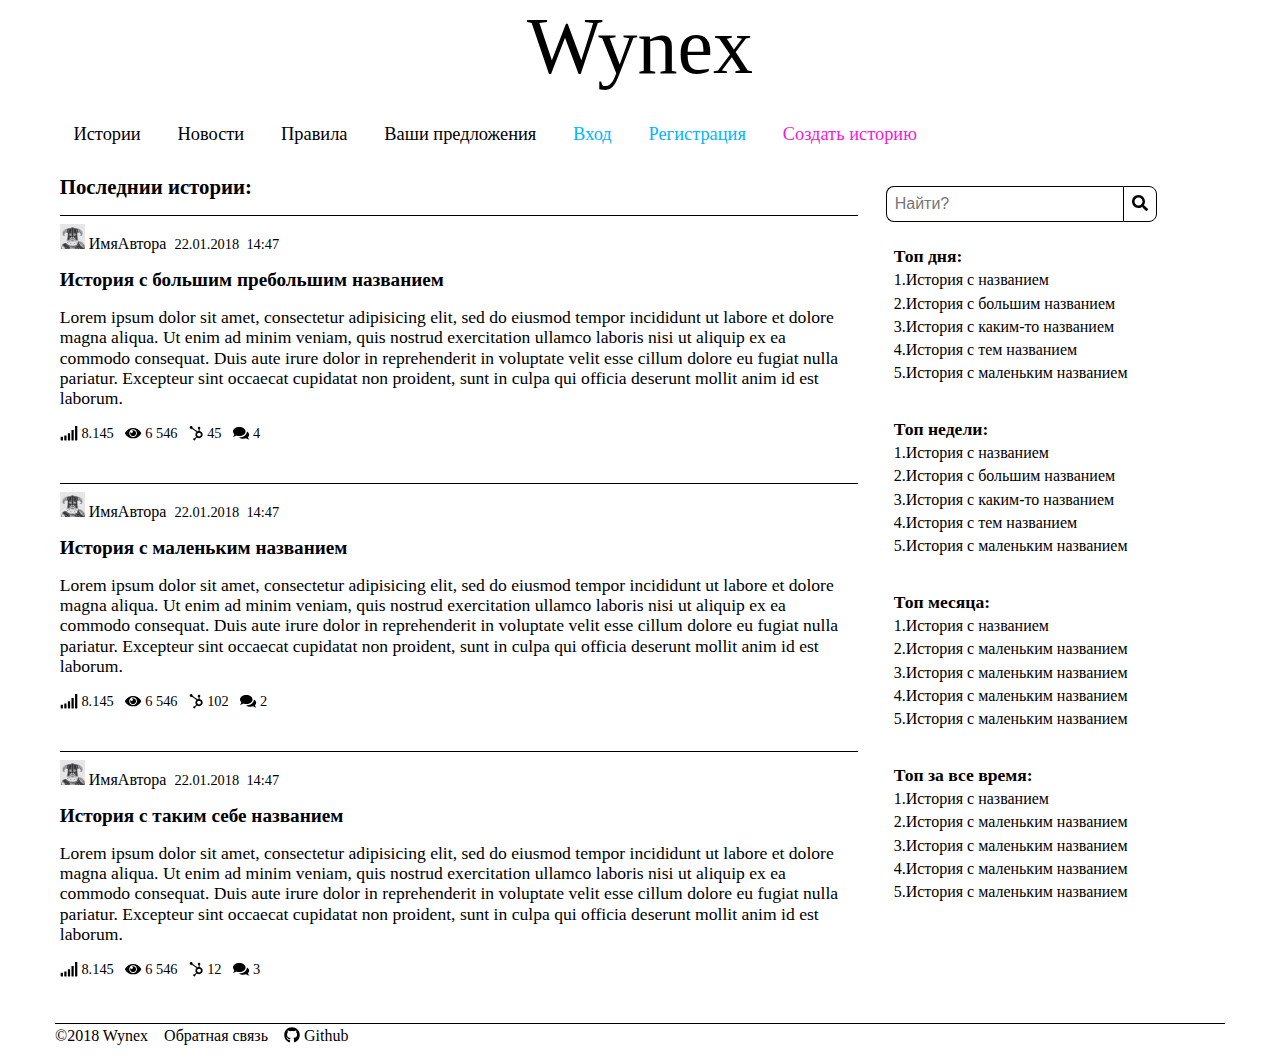
==== index.html @ a9434b26 "some upgrade" ====
<!DOCTYPE html>
<html lang="ru">
	<head>
		<meta charset="UTF-8">
		<meta name="viewport" content="width=device-width, initial-scale=1">
		<title>Wynex</title>
		<link rel="stylesheet" type="text/css" href="vendors/normolize/normolize.css">
		<link rel="stylesheet" type="text/css" href="resources/css/style.css">
		<script defer src="resources/icons/fontawesome-free-5.0.2/svg-with-js/js/fontawesome-all.min.js"></script>
	</head>
	<body>
		<div class="wrapper">
			<header class="header">
				<a href="#" class="header__main-name">Wynex</a>
			</header>
			<nav class="nav">
				<div class="nav__part">
					<a href="index.html">
						<div class="nav__ellement">
							<span>Истории</span>
						</div>
					</a>
					<a href="#">
						<div class="nav__ellement">
							<span>Новости</span>
						</div>
					</a>
					<a href="public/rules.html">
						<div class="nav__ellement">
							<span>Правила</span>
						</div>
					</a>
					<a href="#">
						<div class="nav__ellement">
							<span>Ваши предложения</span>
						</div>
					</a>
				</div>
				<div class="nav__part">
					<a href="#">
						<div class="nav__ellement">
							<span class="nav__ellement-registration">Вход</span>
						</div>
					</a>
					<a href="public/registration.html">
						<div class="nav__ellement">
							<span class="nav__ellement-registration">Регистрация</span>
						</div>
					</a>
					<a href="#">
						<div class="nav__ellement">
							<span class="nav__ellement-create">Создать историю</span>
						</div>
					</a>
				</div>
			</nav>
			<section class="content">
				<main class="main">
					<h1 class="main__name-rendor">Последнии истории:</h1>
					<article class="main__block-story">
						<div class="block-story__info-avtor">
							<a href="public/profile.html">
								<img src="resources/img/defolt_profile.jpg" alt="picture" width="25px">
								<span>ИмяАвтора&nbsp;</span>
							</a>
							<span class="__data">22.01.2018&nbsp;&nbsp;14:47</span>
						</div>
						<div class="block-story__title">
							<a href="#">
								<h2>История с большим пребольшим названием</h2>
							</a>
						</div>
						<div class="block-story__discripption">
							<p>Lorem ipsum dolor sit amet, consectetur adipisicing elit, sed do eiusmod tempor incididunt ut labore et dolore magna aliqua. Ut enim ad minim veniam, quis nostrud exercitation ullamco laboris nisi ut aliquip ex ea commodo consequat. Duis aute irure dolor in reprehenderit in voluptate velit esse cillum dolore eu fugiat nulla pariatur. Excepteur sint occaecat cupidatat non proident, sunt in culpa qui officia deserunt mollit anim id est laborum.</p>
						</div>
						<div class="block-story__info-story">
							<span class="info-story__element">
								<i class="fas fa-signal"></i>&nbsp;8.145
							</span>
							&nbsp;
							<span class="info-story__element">
								<i class="fas fa-eye"></i>&nbsp;6 546
							</span>
							&nbsp;
							<span class="info-story__element">
								<i class="fab fa-hubspot"></i>&nbsp;45
							</span>
							&nbsp;
							<span class="info-story__element">
								<i class="fas fa-comments"></i>&nbsp;4
							</span>
						</div>
					</article>
					<article class="main__block-story">
						<div class="block-story__info-avtor">
							<a href="public/profile.html">
								<img src="resources/img/defolt_profile.jpg" alt="picture" width="25px">
								<span>ИмяАвтора&nbsp;</span>
							</a>
							<span class="__data">22.01.2018&nbsp;&nbsp;14:47</span>
						</div>
						<div class="block-story__title">
							<a href="#">
								<h2>История с маленьким названием</h2>
							</a>
						</div>
						<div class="block-story__discripption">
							<p>Lorem ipsum dolor sit amet, consectetur adipisicing elit, sed do eiusmod tempor incididunt ut labore et dolore magna aliqua. Ut enim ad minim veniam, quis nostrud exercitation ullamco laboris nisi ut aliquip ex ea commodo consequat. Duis aute irure dolor in reprehenderit in voluptate velit esse cillum dolore eu fugiat nulla pariatur. Excepteur sint occaecat cupidatat non proident, sunt in culpa qui officia deserunt mollit anim id est laborum.</p>
						</div>
						<div class="block-story__info-story">
							<span class="info-story__element">
								<i class="fas fa-signal"></i>&nbsp;8.145
							</span>
							&nbsp;
							<span class="info-story__element">
								<i class="fas fa-eye"></i>&nbsp;6 546
							</span>
							&nbsp;
							<span class="info-story__element">
								<i class="fab fa-hubspot"></i>&nbsp;102
							</span>
							&nbsp;
							<span class="info-story__element">
								<i class="fas fa-comments"></i>&nbsp;2
							</span>
						</div>
					</article>
					<article class="main__block-story">
						<div class="block-story__info-avtor">
							<a href="public/profile.html">
								<img src="resources/img/defolt_profile.jpg" alt="picture" width="25px">
								<span>ИмяАвтора&nbsp;</span>
							</a>
							<span class="__data">22.01.2018&nbsp;&nbsp;14:47</span>
						</div>
						<div class="block-story__title">
							<a href="#">
								<h2>История с таким себе названием</h2>
							</a>
						</div>
						<div class="block-story__discripption">
							<p>Lorem ipsum dolor sit amet, consectetur adipisicing elit, sed do eiusmod tempor incididunt ut labore et dolore magna aliqua. Ut enim ad minim veniam, quis nostrud exercitation ullamco laboris nisi ut aliquip ex ea commodo consequat. Duis aute irure dolor in reprehenderit in voluptate velit esse cillum dolore eu fugiat nulla pariatur. Excepteur sint occaecat cupidatat non proident, sunt in culpa qui officia deserunt mollit anim id est laborum.</p>
						</div>
						<div class="block-story__info-story">
							<span class="info-story__element">
								<i class="fas fa-signal"></i>&nbsp;8.145
							</span>
							&nbsp;
							<span class="info-story__element">
								<i class="fas fa-eye"></i>&nbsp;6 546
							</span>
							&nbsp;
							<span class="info-story__element">
								<i class="fab fa-hubspot"></i>&nbsp;12
							</span>
							&nbsp;
							<span class="info-story__element">
								<i class="fas fa-comments"></i>&nbsp;3
							</span>
						</div>
					</article>
				</main>
				<aside class="sidebar">
					<div class="sidebar__search">
						<div class="sidebar__hide-list">
							<i class="fas fa-bars"></i>
						</div>
						<input type="txt" name="search" placeholder="Найти?" class="search__input"><button class="search__btn"><i class="fas fa-search"></i></button>
					</div>
					<div class="sidebar__tops">
						<div class="tops__period">
							<div><h3>Топ дня:</h3></div>
							<div class="tops__story">
								<a href="#">1.История с названием</a>
							</div>
							<div class="tops__story">
								<a href="#">2.История с большим названием</a>
							</div>
							<div class="tops__story">
								<a href="#">3.История с каким-то названием</a>
							</div>
							<div class="tops__story">
								<a href="#">4.История с тем названием</a>
							</div>
							<div class="tops__story">
								<a href="#">5.История с маленьким названием</a>
							</div>
						</div>
						<div class="tops__period">
							<div><h3>Топ недели:</h3></div>
							<div class="tops__story">
								<a href="#">1.История с названием</a>
							</div>
							<div class="tops__story">
								<a href="#">2.История с большим названием</a>
							</div>
							<div class="tops__story">
								<a href="#">3.История с каким-то названием</a>
							</div>
							<div class="tops__story">
								<a href="#">4.История с тем названием</a>
							</div>
							<div class="tops__story">
								<a href="#">5.История с маленьким названием</a>
							</div>
						</div>
						<div class="tops__period">
							<div><h3>Топ месяца:</h3></div>
							<div class="tops__story">
								<a href="#">1.История с названием</a>
							</div>
							<div class="tops__story">
								<a href="#">2.История с маленьким названием</a>
							</div>
							<div class="tops__story">
								<a href="#">3.История с маленьким названием</a>
							</div>
							<div class="tops__story">
								<a href="#">4.История с маленьким названием</a>
							</div>
							<div class="tops__story">
								<a href="#">5.История с маленьким названием</a>
							</div>
						</div>
						<div class="tops__period">
							<div><h3>Топ за все время:</h3></div>
							<div class="tops__story">
								<a href="#">1.История с названием</a>
							</div>
							<div class="tops__story">
								<a href="#">2.История с маленьким названием</a>
							</div>
							<div class="tops__story">
								<a href="#">3.История с маленьким названием</a>
							</div>
							<div class="tops__story">
								<a href="#">4.История с маленьким названием</a>
							</div>
							<div class="tops__story">
								<a href="#">5.История с маленьким названием</a>
							</div>
						</div>
					</div>
				</aside>
			</section>
			<footer class="footer">
				<span>&copy;2018 Wynex</span>
				<a href="#" class="footer__element">Обратная связь</a>
				<a href="#" class="footer__element"><i class="fab fa-github"></i>&nbsp;Github</a>
			</footer>
		</div>
	</body>
	<script src="resources/js/code.js"></script>
</html>
---- vendors/normolize/normolize.css ----
/* my */
* {
  box-sizing: border-box;
  margin: 0;
  padding: 0;
}

button {
  cursor: pointer;
}

/*! normalize.css v7.0.0 | MIT License | github.com/necolas/normalize.css */
html {
  line-height: 1.15; /* 1 */
  -ms-text-size-adjust: 100%; /* 2 */
  -webkit-text-size-adjust: 100%; /* 2 */
}

body {
  margin: 0;
}

article,
aside,
footer,
header,
nav,
section {
  display: block;
}

h1 {
  font-size: 2em;
  margin: 0.67em 0;
}

figcaption,
figure,
main { /* 1 */
  display: block;
}


figure {
  margin: 1em 40px;
}

hr {
  box-sizing: content-box; /* 1 */
  height: 0; /* 1 */
  overflow: visible; /* 2 */
}

pre {
  font-family: monospace, monospace; /* 1 */
  font-size: 1em; /* 2 */
}

a {
  background-color: transparent; /* 1 */
  -webkit-text-decoration-skip: objects; /* 2 */
}

abbr[title] {
  border-bottom: none; /* 1 */
  text-decoration: underline; /* 2 */
  text-decoration: underline dotted; /* 2 */
}

b,
strong {
  font-weight: inherit;
}

b,
strong {
  font-weight: bolder;
}

code,
kbd,
samp {
  font-family: monospace, monospace; /* 1 */
  font-size: 1em; /* 2 */
}

dfn {
  font-style: italic;
}

mark {
  background-color: #ff0;
  color: #000;
}

small {
  font-size: 80%;
}

sub,
sup {
  font-size: 75%;
  line-height: 0;
  position: relative;
  vertical-align: baseline;
}

sub {
  bottom: -0.25em;
}

sup {
  top: -0.5em;
}

audio,
video {
  display: inline-block;
}

audio:not([controls]) {
  display: none;
  height: 0;
}

img {
  border-style: none;
}

svg:not(:root) {
  overflow: hidden;
}

button,
input,
optgroup,
select,
textarea {
  font-family: sans-serif; /* 1 */
  font-size: 100%; /* 1 */
  line-height: 1.15; /* 1 */
  margin: 0; /* 2 */
}

button,
input { /* 1 */
  overflow: visible;
}

button,
select { /* 1 */
  text-transform: none;
}

button,
html [type="button"], /* 1 */
[type="reset"],
[type="submit"] {
  -webkit-appearance: button; /* 2 */
}

button::-moz-focus-inner,
[type="button"]::-moz-focus-inner,
[type="reset"]::-moz-focus-inner,
[type="submit"]::-moz-focus-inner {
  border-style: none;
  padding: 0;
}

button:-moz-focusring,
[type="button"]:-moz-focusring,
[type="reset"]:-moz-focusring,
[type="submit"]:-moz-focusring {
  outline: 1px dotted ButtonText;
}

fieldset {
  padding: 0.35em 0.75em 0.625em;
}

legend {
  box-sizing: border-box; /* 1 */
  color: inherit; /* 2 */
  display: table; /* 1 */
  max-width: 100%; /* 1 */
  padding: 0; /* 3 */
  white-space: normal; /* 1 */
}

progress {
  display: inline-block; /* 1 */
  vertical-align: baseline; /* 2 */
}

textarea {
  overflow: auto;
}

[type="checkbox"],
[type="radio"] {
  box-sizing: border-box; /* 1 */
  padding: 0; /* 2 */
}

[type="number"]::-webkit-inner-spin-button,
[type="number"]::-webkit-outer-spin-button {
  height: auto;
}

[type="search"] {
  -webkit-appearance: textfield; /* 1 */
  outline-offset: -2px; /* 2 */
}

[type="search"]::-webkit-search-cancel-button,
[type="search"]::-webkit-search-decoration {
  -webkit-appearance: none;
}

::-webkit-file-upload-button {
  -webkit-appearance: button; /* 1 */
  font: inherit; /* 2 */
}

details, /* 1 */
menu {
  display: block;
}

summary {
  display: list-item;
}

canvas {
  display: inline-block;
}

template {
  display: none;
}

[hidden] {
  display: none;
}
---- resources/css/style.css ----
/*** MEDIA ***/
@media screen and (min-width: 340px) {

	.wrapper {
		width: 100%;
	}

	.content {
		flex-direction: column;
	}

	.main {
		order: 1;
		width: 100%;
	}

	.sidebar {
		width: 100%;
		margin-top: 2em;
	}

	.sidebar__tops {
		flex-direction: column;
	}

	.tops__period {
		width: 100%;
		margin: 1em 0;
	}

	.search__input {
		width: 70%;
	}

	.sidebar__hide-list {
		display: inline-block;
	}

	.nav {
		display: none;
		flex-direction: column;
	}

	.nav__part {
		flex-direction: column;
	}

	.registr-form__input {
		width: 10em;
	}

}

@media screen and (min-width: 540px) {
	.wrapper {
		max-width: 540px;
	}

	.nav__part {
		display: flex;
		flex-direction: row;
	}

	.nav {
		flex-direction: column;
	}

	.registr-form__input {
		width: 15em;
	}

	/** поменять ордеры и сделать выпадающий список топы ввер/**/
}

@media screen and (min-width: 750px) {
	.wrapper {
		max-width: 750px;
	}

	.search__input {
		width: 90%;
	}

	.sidebar__tops {
		flex-direction: row;
		flex-wrap: wrap;
	}

	.tops__period {
		width: 50%;
	}

	.registr-form__input {
		width: 20em;
	}

}

@media screen and (min-width: 970px) {
	.wrapper {
		max-width: 970px;
	}

	.content {
		flex-direction: row;
	}

	.main {
		order: 0;
		width: 69%;
		margin-right: 2%;
	}

	.sidebar {
		width: 29%;
	}

	.sidebar__tops {
		flex-direction: column;
	}

	.tops__period {
		margin: 1em 0;
		width: 100%;
	}

	.search__input {
		width: 70%;
	}

	.sidebar__hide-list {
		display: none;
	}

	.nav {
		display: flex;
		flex-direction: row;
	}

}
@media screen and (min-width: 1170px) {
	.wrapper {
		max-width: 1170px;
	}
}
@media screen and (min-width: 1366px) {
	.wrapper {
		max-width: 1366px;
	}
}
/*** ***/
html,
body {
	width: 100%;
	height: 100%;
}

a {
	color: black;
	text-decoration: none;
}

.wrapper {
	margin: auto;
	display: flex;
	flex-direction: column;
	width: 100%;
	min-height: 100%;
}

h1 {
	font-size: 1.3em;
	margin: 0;
}

h2 {
	font-size: 1.2em;
	margin: 0;
}

h3 {
	font-size: 1.1em;
	margin: 0;
}

.__data {
	font-size: 0.9em;
}

/*** HEADER ***/

.header {
	display: flex;
	flex-direction: row;
	justify-content: center;
	height: 5em;
	margin-bottom: 1em;
}

.header__main-name {
	font-size: 5em;
}

/*** ***/
/*** NAV ***/

.nav {
	margin: 1em 0 0 0;
	font-size: 1.15em;
	order: 0;
	/*display: flex;*/
}

.nav__ellement {
	padding: 0.5em 1em;
	cursor: pointer;
	border-radius: 0.5em;
}

.nav__part {
	display: flex;
}

.nav__ellement:hover {
	background: #dcdee2;
}

.nav__ellement-registration {
	color: #00b6ff;
}

.nav__ellement-create {
	color: #f21ad9;
}

/*** ***/
/*** CONTENT ***/
.content {
	display: flex;
	flex-grow: 1;
}

	/*** MAIN ***/
.main {
	display: flex;
	flex-direction: column;
	padding: 0.3em;
	border-radius: 0.5em;
	margin-top: 1em;
}

.main-first {
	order: 0;
}

.main__block-story {
	display: flex;
	flex-direction: column;
	border: 0;
	border-top: 0.05em solid black;
	margin: 1em 0;
	padding: 0.5em 0;
}

.block-story__title {
	margin: 1em 0;
}

.block-story__info-story {
	margin: 1em 0 0 0;
}

.block-story__discripption {
	font-size: 1.1em;
}

.info-story__element {
	font-size: 0.9em;
}

.rules-p {
	margin: 1em 0;
}

/*** Registration ***/

.main__regist-forms {
	border-top: 0.05em solid black;
	display: flex;
	padding: 0.5em;
	font-size: 1.1em;
	margin-top: 1em;
}

.regist-form__one-place {
	display: flex;
	flex-direction: row;
	margin: 0.2em;
}

.regist-forms__iner {
	display: flex;
	flex-direction: column;
	max-width: 30em;
	align-items: flex-end;
}

.registr-form__input {
	border: 0.05em solid black;
	padding: 0.2em;
	margin-top: -0.2em;
	border-radius: 0.35em;
	outline: none;
}

.rules__p {
	border-top: 0.05em solid black;
	margin: 1em 0;
}

/*** ***/
/*** profile ***/

.main__information {
	display: flex;
}

.information__other-info {
	margin: 0 0 0 1em;
}

.other-info__number-story {
	margin-top: 0.5em;
}

.avatarka__img {
	width: 10em;
}

/*** ***/

	/*** ***/
	/*** SIDEBAR ***/
.sidebar {
	display: flex;
	flex-direction: column;
}

.sidebar__search {
	flex-grow: 0;
}

.search__input {
	padding: 0.5em;
	outline:none;
	border: 0.05em solid black;
	border-right: 0;
	background: transparent;
	border-radius: 0.5em 0 0 0.5em;
}

.search__btn {
	padding: 0.5em;
	outline:none;
	border: 0.05em solid black;
	background: transparent;
	border-radius: 0 0.5em 0.5em 0;
}

.sidebar__hide-list {
	margin-right: 0.7em;
	margin-left: 0.5em;
	cursor: pointer;
}

.sidebar__tops {
	padding: 0.5em;
	display: flex;
}

.tops__period {
	order: 1;
}

.tops__story {
	margin: 0.3em 0;
}
	/*** ***/
/*** ***/
/*** FOOTER ***/
.footer {
	display: flex;
	margin: 1em 0;
	border-top: 0.05em solid black;
	padding-top: 0.2em;
}

.footer__element {
	margin-left: 1em;
}

/*** ***/
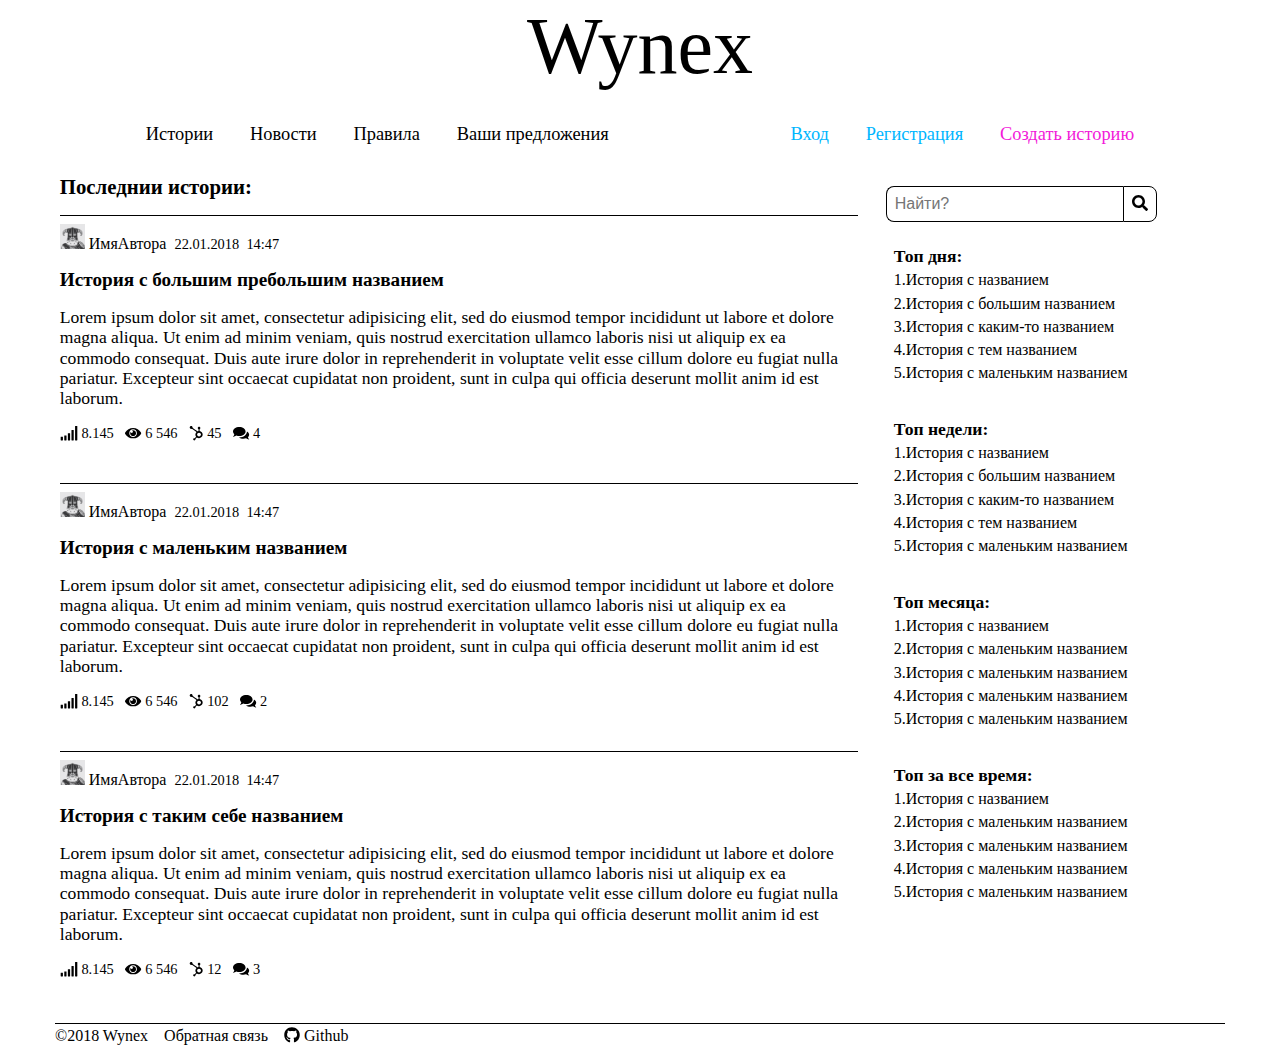
==== commit 8facef4b: "0.02" ====
--- a/index.html
+++ b/index.html
@@ -9,6 +9,16 @@
 		<script defer src="resources/icons/fontawesome-free-5.0.2/svg-with-js/js/fontawesome-all.min.js"></script>
 	</head>
 	<body>
+		<div class="pop-up-meny">
+			<div class="__grey-bg pop-up__bg"></div>
+			<div class="login-pop-up">
+				<h2>Вход</h2>
+				<input type="text" name="login_logIn" class="pop-up__element pop-up__input" placeholder="Логин">
+				<input type="password" name="password_logIn" class="pop-up__element pop-up__input" placeholder="Пароль">
+				<button class="pop-up__element pop-up__input pop-up__btn">Войти</button>
+				<a href="#" class="pop-up__element">Забыли пароль?</a>
+			</div>
+		</div>
 		<div class="wrapper">
 			<header class="header">
 				<a href="#" class="header__main-name">Wynex</a>
@@ -20,7 +30,7 @@
 							<span>Истории</span>
 						</div>
 					</a>
-					<a href="#">
+					<a href="public/news.html">
 						<div class="nav__ellement">
 							<span>Новости</span>
 						</div>
@@ -37,11 +47,11 @@
 					</a>
 				</div>
 				<div class="nav__part">
-					<a href="#">
+					<span href="#" class="logIN">
 						<div class="nav__ellement">
 							<span class="nav__ellement-registration">Вход</span>
 						</div>
-					</a>
+					</span>
 					<a href="public/registration.html">
 						<div class="nav__ellement">
 							<span class="nav__ellement-registration">Регистрация</span>
@@ -240,6 +250,47 @@
 								<a href="#">5.История с маленьким названием</a>
 							</div>
 						</div>
+						<nav class="nav2">
+							<div class="nav__part">
+								<a href="index.html">
+									<div class="nav__ellement">
+										<span>Истории</span>
+									</div>
+								</a>
+								<a href="public/news.html">
+									<div class="nav__ellement">
+										<span>Новости</span>
+									</div>
+								</a>
+								<a href="public/rules.html">
+									<div class="nav__ellement">
+										<span>Правила</span>
+									</div>
+								</a>
+								<a href="#">
+									<div class="nav__ellement">
+										<span>Ваши предложения</span>
+									</div>
+								</a>
+							</div>
+							<div class="nav__part">
+								<span href="#" class="logIN">
+									<div class="nav__ellement">
+										<span class="nav__ellement-registration">Вход</span>
+									</div>
+								</span>
+								<a href="public/registration.html">
+									<div class="nav__ellement">
+										<span class="nav__ellement-registration">Регистрация</span>
+									</div>
+								</a>
+								<a href="#">
+									<div class="nav__ellement">
+										<span class="nav__ellement-create">Создать историю</span>
+									</div>
+								</a>
+							</div>
+						</nav>
 					</div>
 				</aside>
 			</section>
--- a/resources/css/style.css
+++ b/resources/css/style.css
@@ -1,5 +1,16 @@
 /*** MEDIA ***/
-@media screen and (min-width: 340px) {
+/*@media screen and (min-width: 320px) {
+	}
+*/
+@media screen and (min-width: 320px) {
+
+	.nav2 {
+		display: none;
+	}
+
+	.nav {
+		display: none;
+	}
 
 	.wrapper {
 		width: 100%;
@@ -36,17 +47,19 @@
 		display: inline-block;
 	}
 
-	.nav {
+	.nav2 {
 		display: none;
 		flex-direction: column;
+		width: 100%;
 	}
 
 	.nav__part {
 		flex-direction: column;
+		justify-content: space-around;
 	}
 
 	.registr-form__input {
-		width: 10em;
+		width: 9em;
 	}
 
 }
@@ -61,7 +74,7 @@
 		flex-direction: row;
 	}
 
-	.nav {
+	.nav2 {
 		flex-direction: column;
 	}
 
@@ -112,7 +125,7 @@
 	}
 
 	.sidebar {
-		width: 29%;
+		max-width: 29%;
 	}
 
 	.sidebar__tops {
@@ -135,6 +148,11 @@
 	.nav {
 		display: flex;
 		flex-direction: row;
+		justify-content: space-around;
+	}
+
+	.nav2 {
+		display: none;
 	}
 
 }
@@ -151,9 +169,16 @@
 /*** ***/
 html,
 body {
-	width: 100%;
-	height: 100%;
-}
+	min-width: 100%;
+	min-height: 100%;
+	font-size: 16px;
+}
+
+/*@-moz-document url-prefix() {
+	body {
+		font-size: 14px;
+	}
+}*/
 
 a {
 	color: black;
@@ -186,6 +211,59 @@
 .__data {
 	font-size: 0.9em;
 }
+
+.__grey-bg {
+	background: black;
+	position: fixed;
+	opacity: 0.9;
+	width: 100%;
+	height: 100%;
+}
+
+/*** pop up ***/
+
+.pop-up-meny {
+	width: 100%;
+	height: 100%;
+	position: absolute;
+	z-index: 9;
+	display: none;
+}
+
+.login-pop-up {
+	position: fixed;
+	left: 50%;
+	top: 50%;
+	margin-left: -7.5em;
+	margin-top: -6em;
+	z-index: 10;
+	text-align: center;
+	background: white;
+	border: 0.05em solid black;
+	display: flex;
+	flex-direction: column;
+	padding: 0.5em;
+	border-radius: 0.8em;
+}
+
+.pop-up__element {
+	margin: 0.5em 0;
+	padding: 0.2em;
+	width: 15em;
+}
+
+.pop-up__input {
+	outline: none;
+	border: 0.05em solid black;
+	text-align: center;
+	border-radius: 0.3em;
+}
+
+.pop-up__btn {
+	background: transparent;
+}
+
+/*** ***/
 
 /*** HEADER ***/
 
@@ -282,6 +360,17 @@
 	margin: 1em 0;
 }
 
+.rules__p {
+	border-top: 0.05em solid black;
+	margin: 1em 0;
+}
+
+.news__article {
+	border-top: 0.05em solid black;
+	padding: 0.5em;
+	margin-top: 1em;
+}
+
 /*** Registration ***/
 
 .main__regist-forms {
@@ -313,9 +402,13 @@
 	outline: none;
 }
 
-.rules__p {
-	border-top: 0.05em solid black;
-	margin: 1em 0;
+.regist-form__btn {
+	margin-left: 1em;
+	border: 0.05em solid black;
+	background: transparent;
+	padding: 0.3em 0.5em;
+	border-radius: 0.35em;
+	outline: none;
 }
 
 /*** ***/
